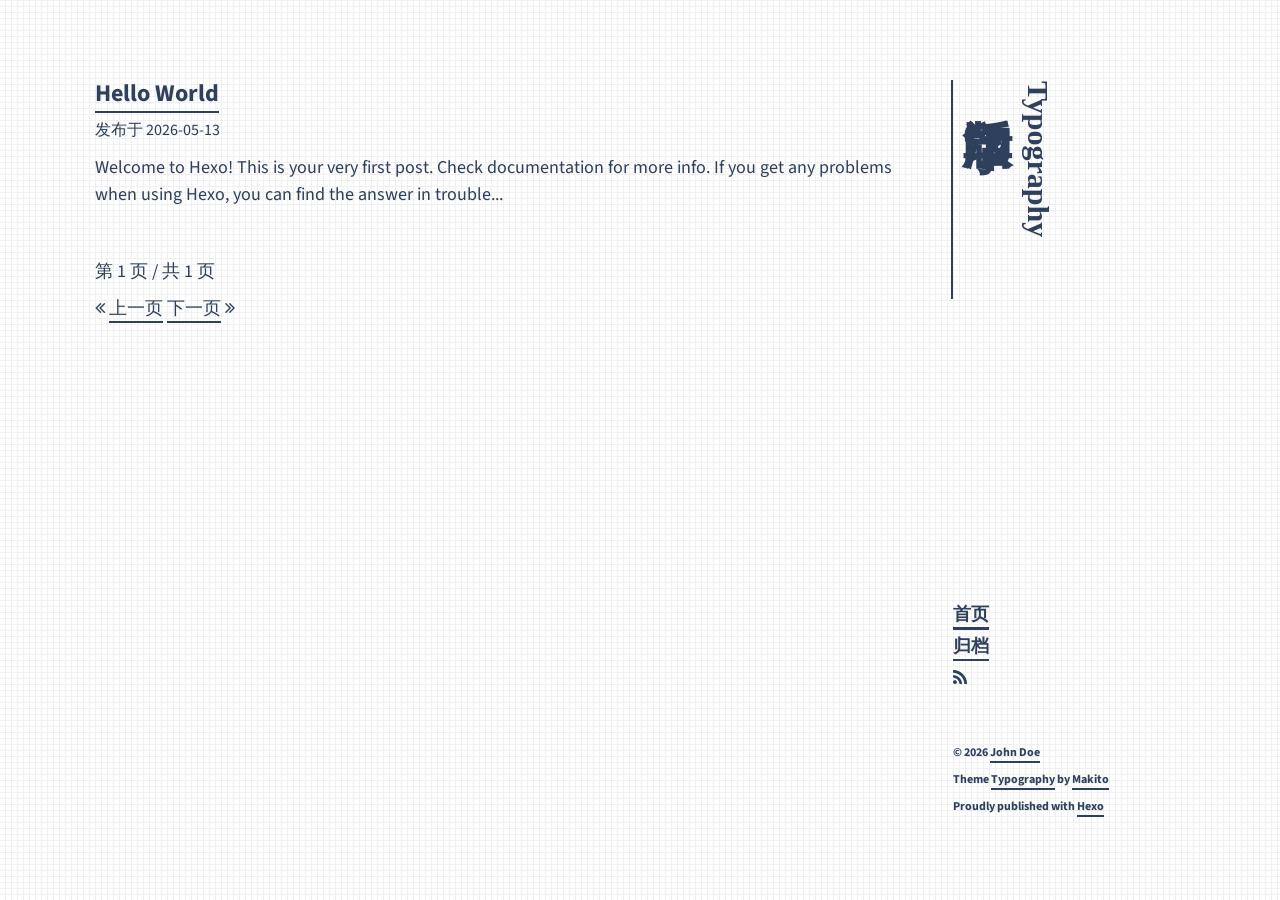
==== index.html @ 268769b4 "Site updated: 2026-05-13 20:29:33" ====
<!DOCTYPE html><html lang="zh-CN"><head><meta charset="utf-8"><meta name="X-UA-Compatible" content="IE=edge"><meta name="author"><title>Hexo</title><meta name="description" content="A Blog Powered By Hexo"><meta name="keywords" content=""><meta content="width=device-width, initial-scale=1.0, maximum-scale=1.0, user-scalable=0" name="viewport"><meta content="yes" name="apple-mobile-web-app-capable"><meta content="black" name="apple-mobile-web-app-status-bar-style"><meta content="telephone=no" name="format-detection"><meta name="renderer" content="webkit"><link rel="short icon" href="images/favicon.png" type="image/x-icon"><link rel="stylesheet" href="/css/bootstrap.min.css"><link rel="stylesheet" href="/css/font-awesome.min.css"><link rel="stylesheet" href="/css/style.css"><link rel="alternate" type="application/atom+xml" title="ATOM 1.0" href="/atom.xml"><meta name="generator" content="Hexo 8.1.2"></head><body><div class="container" id="stage"><div class="row"><div class="col-sm-3 col-xs-12 side-container invisible" id="side-bar"><div class="vertical-text site-title"><h3 class="site-title-small" tabindex="-1"><a class="a-title" href="/">Typography</a></h3><h1 class="site-title-large" tabindex="-1"><a class="a-title" href="/">活版印字</a></h1><!--h6(onclick="triggerSiteNav()") Trigger--></div><br class="visible-lg visible-md visible-sm"><div class="site-title-links" id="site-nav"><ul><li><a class="current" href="/">首页</a></li><li><a href="/archives">归档</a></li><li class="soc"><a href="https://FKZn10.github.io/atom.xml" target="_blank" rel="noopener noreferrer" aria-label="RSS"><i class="fa fa-rss">&nbsp;</i></a></li></ul><div class="visible-lg visible-md visible-sm site-nav-footer"><br class="site-nav-footer-br"><footer><p>&copy;&nbsp;2026&nbsp;<a target="_blank" href="https://FKZn10.github.io" rel="noopener noreferrer">John Doe</a></p><p>Theme&nbsp;<a target="_blank" href="https://github.com/SumiMakito/hexo-theme-typography" rel="noopener noreferrer">Typography</a>&nbsp;by&nbsp;<a target="_blank" href="https://www.keep.moe" rel="noopener noreferrer">Makito</a></p><p>Proudly published with&nbsp;<a target="_blank" href="https://hexo.io" rel="noopener noreferrer">Hexo</a></p></footer></div></div></div><div class="col-sm-9 col-xs-12 main-container invisible" id="main-container"><div class="autopagerize_page_element"><div class="content"><div class="post-container"><p class="post-title"><a href="/2026/05/13/hello-world/">Hello World</a></p><p class="post-meta"><span class="date meta-item">发布于&nbsp;2026-05-13</span></p><p class="post-abstract">Welcome to Hexo! This is your very first post. Check documentation for more info. If you get any problems when using Hexo, you can find the answer in trouble...</p></div><div class="pagination no-margin-bottom"><p class="clearfix"><p> 第 1 页 / 共 1 页 &nbsp;</p><p><span class="pre pagbuttons"><i class="fa fa-angle-double-left"></i>&nbsp;<a role="navigation" href="/" aria-label="上一页">上一页</a></span><span>&nbsp;</span><span class="next pagbuttons"><a role="navigation" href="/" aria-label="下一页">下一页</a>&nbsp;<i class="fa fa-angle-double-right"></i></span></p></p></div></div></div><div class="visible-xs site-bottom-footer"><footer><p>&copy;&nbsp;2026&nbsp;<a target="_blank" href="https://FKZn10.github.io" rel="noopener noreferrer">John Doe</a></p><p>Theme&nbsp;<a target="_blank" href="https://github.com/SumiMakito/hexo-theme-typography" rel="noopener noreferrer">Typography</a>&nbsp;by&nbsp;<a target="_blank" href="https://www.keep.moe" rel="noopener noreferrer">Makito</a></p><p>Proudly published with&nbsp;<a target="_blank" href="https://hexo.io" rel="noopener noreferrer">Hexo</a></p></footer></div></div></div></div><script src="/js/jquery-3.1.0.min.js"></script><script src="/js/bootstrap.min.js"></script><script src="/js/jquery-migrate-1.2.1.min.js"></script><script src="/js/jquery.appear.js"></script><script src="/js/google-analytics.js"></script><script src="/js/typography.js"></script></body></html>
---- css/style.css ----
@import url("https://fonts.googleapis.com/css?family=Source+Sans+Pro:100,300,400,600");@keyframes fadein{from{opacity:0}to{opacity:1}}@-webkit-keyframes fadein{from{opacity:0}to{opacity:1}}@keyframes fadein-right{from{opacity:0;transform:translateX(20px)}to{opacity:1;transform:translateX(0px)}}@-webkit-keyframes fadein-right{from{opacity:0;transform:translateX(20px)}to{opacity:1;transform:translateX(0px)}}@keyframes fadein-top{from{opacity:0;transform:translateY(-20px)}to{opacity:1;transform:translateY(0px)}}@-webkit-keyframes fadein-top{from{opacity:0;transform:translateY(-20px)}to{opacity:1;transform:translateY(0px)}}@keyframes swift-down{from{transform:translateY(0%)}to{transform:translateY(20%)}}@-webkit-keyframes swift-down{from{transform:translateY(0%)}to{transform:translateY(20%)}}.invisible{opacity:0}.fadeIn{-webkit-animation:fadein 1s ease-out;animation:fadein 1s ease-out}.fadeInRight{-webkit-animation:fadein-right 1s ease-out;animation:fadein-right 1s ease-out}.fadeInTop{-webkit-animation:fadein-top 1s ease-out;animation:fadein-top 1s ease-out}.swiftDown{-webkit-animation:swift-down 1s ease-out;animation:swift-down 1s ease-out}.swiftDownReversed{-webkit-animation:swift-down 1s reverse ease-out;animation:swift-down 1s reverse ease-out}html,body,span,p,h1,h2,h3,h4,h5,h6{font-family:"Source Sans Pro","Roboto","Helvetica","Helvetica Neue","Source Han Sans SC","Source Han Sans TC","PingFang SC","PingFang HK","PingFang TC",sans-serif;color:#2e405b}html{background:#fff}.foreground{background:#2e405b !important}.background{background:#fff !important}.foreground-text *{color:#2e405b !important}.background-text *{color:#fff !important}h1{font-size:42px}h2{font-size:36px}h3{font-size:30px}h4{font-size:24px}h5{font-size:18px}h6{font-size:14px}body{font-size:18px;line-height:1.5em;background:url("[data-uri]");background-repeat:repeat;background-attachment:fixed;-webkit-font-smoothing:antialiased;-moz-osx-font-smoothing:grayscale;text-shadow:1px 1px 1px rgba(0,0,0,0.04);min-height:100vh}.container{background-color:transparent;padding:0;position:relative}.full-width-container{width:100vw}.main-container{text-align:left;margin:0;padding:80px 40px;overflow:hidden;float:left}.main-container :nth-child(1){margin-top:0}.row{margin:0}.vertical-text{-ms-writing-mode:tb-rl;writing-mode:vertical-rl}.vertical-text *{line-height:1;text-align:left}.side-container{height:100vh;position:fixed;right:0;font-style:normal;font-size:1em;margin:0;transform:rotate(0deg);text-align:left;float:right;padding:80px 20px}.ar-year{margin-top:5px;margin-bottom:5px}.date{margin-bottom:0px}.ar-date{font-size:16px;margin-bottom:5px}.archive :first-child{padding-left:0}.archive ul{list-style-type:none}.site-title{font-weight:bolder;font-style:normal;width:auto;height:auto;margin:0 0 0 -2px;text-align:left;font-size:0.5em;padding:0 0 50px 0;border-left:solid #2e405b 2px;transition:padding 0.8s ease 0s, background 0.8s ease 0s}.site-title:hover{padding:15px 0 35px 0;color:#fff !important;background:#2e405b !important;border-left:solid #2e405b 2px}.site-title:hover *{color:#fff !important}.site-title :first-child{margin-right:10px}.site-title *{text-align:left;font-weight:bolder;margin-top:0;margin-left:10px;margin-right:0;font-family:"HiraMinProN-W6","Source Han Serif CN","Source Han Serif SC","Source Han Serif TC",serif}.site-title-large{font-size:50px;padding-top:0}.site-title-small{font-size:30px;padding-top:1px}.site-title-links{font-weight:bold;font-style:normal;margin:0;padding:60px 0;text-align:left;position:fixed;bottom:20px}.site-title-links ul{list-style:none;padding:0}.site-title-links ul li{display:block;margin:5px 0;font-size:18px}.site-title-links a{border-bottom:solid #2e405b 2px}.no-margin-left{margin-left:0}.no-margin-right{margin-right:0}.no-margin-top{margin-top:0}.no-margin-bottom{margin-bottom:0}a{color:#2e405b;transition:color 0.3s ease 0s, background-color 0.3s ease 0s;-moz-transition:color 0.3s ease 0s, background-color 0.3s ease 0s;-o-transition:color 0.3s ease 0s, background-color 0.3s ease 0s;-webkit-transition:color 0.3s ease 0s, background-color 0.3s ease 0s;border-bottom:solid #2e405b 2px;padding:0;cursor:pointer;cursor:hand}a:hover,a:focus{text-decoration:none}a:hover{color:#fff !important;background-color:#2e405b;border-bottom:solid transparent 2px}a:focus{color:#000}.a-title{text-decoration:none;background-color:transparent;border-bottom:solid transparent 2px}.a-title:hover,.a-title:focus{background-color:transparent}.current{border-bottom:solid #2e405b 3px !important}.a-mute{background-color:transparent;color:#2e405b !important;text-decoration:none;border-bottom:none}.a-mute:hover,.a-mute:focus{background-color:transparent;color:#2e405b !important;text-decoration:none;border-bottom:none}.soc{margin:0 5px 0 0;font-size:18px !important}.soc a{border-bottom:solid transparent 2px}.soc a:hover{color:#3f587d !important;background-color:transparent !important;text-decoration:none;border-bottom:solid rgba(0,0,0,0) 2px}.soc a:focus{color:#3f587d !important}.meta-item{margin:0 10px 0 0}img{display:block;max-width:100%;height:auto}footer{margin-top:10px;padding-top:0;font-size:12px;font-weight:bold}footer *{margin:0}.post-container{margin:0 0 20px 0;font-weight:normal}.post-title{font-size:24px;font-weight:bold;margin:3px 0}.post-meta{font-size:16px;margin:10px 0}.post-abstract{font-size:18px}li{margin:5px 0}figure{overflow:scroll}figure>table{width:100%}pre *{font-family:Monaco, Menlo, "Source Code Pro", "Cascadia Code", Consolas, monospace;background:transparent !important}figure .gutter pre{border-bottom-right-radius:0;border-top-right-radius:0;border-right:none;text-align:right;min-width:3em}figure .code{width:99%}figure .code pre{border-bottom-left-radius:0;border-top-left-radius:0;border-left:solid rgba(0,0,0,0.05) 1px;margin-right:1px}@media (max-width: 768px){body{line-height:normal}h1{font-size:40px}h2{font-size:34px}h3{font-size:28px}h4{font-size:22px}h5{font-size:16px}h6{font-size:14px}.site-title-large{font-size:38px}.site-title-small{font-size:22px}.vertical-text{-ms-writing-mode:lr-tb;writing-mode:horizontal-tb}.site-title{margin:0;font-weight:bolder;font-style:normal;width:auto;height:auto;font-size:0.5em;padding:0;border-left:none;text-align:center;transition:none}.site-title *{text-align:center;margin-left:0 !important;margin-right:0 !important}.site-title:hover{color:#2e405b !important;background:transparent !important;padding:0;border:none}.site-title:hover *{color:#2e405b !important;background:transparent !important}.main-container{text-align:left;height:auto;margin:0;padding:20px 30px;overflow:auto}.side-container{padding:40px 30px 0 30px;height:auto;position:relative;left:0}.site-title-links{position:unset;padding:10px 0;margin:10px 0;text-align:center}.site-title-links ul li{display:inline;margin:0 3px;font-size:16px}footer{padding-top:30px;padding-bottom:35px}a{padding:0}.post-title{font-size:20px;font-weight:bold;margin:3px 0}.post-meta{font-size:14px;margin:10px 0}.post-abstract{font-size:16px}.soc{display:block !important}.site-nav-footer{display:none !important}.site-bottom-footer{display:block !important}li.soc{margin-top:5px !important}}@media only screen and (max-height: 860px){.site-title-large{font-size:32px}.site-title-small{font-size:20px}.site-title-links ul li{font-size:14px;line-height:1.3}.site-nav-footer-br{display:none}.side-container{padding-top:40px;padding-bottom:20px}.main-container{padding-top:40px;padding-bottom:60px}}@media only screen and (max-height: 600px){body{line-height:normal}h1{font-size:40px}h2{font-size:34px}h3{font-size:28px}h4{font-size:22px}h5{font-size:16px}h6{font-size:14px}.site-title-large{font-size:38px}.site-title-small{font-size:22px}.vertical-text{-ms-writing-mode:lr-tb;writing-mode:horizontal-tb}.site-title{margin:0;font-weight:bolder;font-style:normal;width:auto;height:auto;font-size:0.5em;padding:0;border-left:none;text-align:center;transition:none}.site-title *{text-align:center;margin-left:0 !important;margin-right:0 !important}.site-title:hover{color:#2e405b !important;background:transparent !important;padding:0;border:none}.site-title:hover *{color:#2e405b !important;background:transparent !important}.main-container{text-align:left;height:auto;margin:0;padding:20px 30px;overflow:auto}.side-container{padding:40px 30px 0 30px;height:auto;position:relative;left:0}.site-title-links{position:unset;padding:10px 0;margin:10px 0;text-align:center}.site-title-links ul li{display:inline;margin:0 3px;font-size:16px}footer{padding-top:30px;padding-bottom:35px}a{padding:0}.post-title{font-size:20px;font-weight:bold;margin:3px 0}.post-meta{font-size:14px;margin:10px 0}.post-abstract{font-size:16px}.soc{display:block !important}.site-nav-footer{display:none !important}.site-bottom-footer{display:block !important}}

/*# sourceMappingURL=[data-uri] */
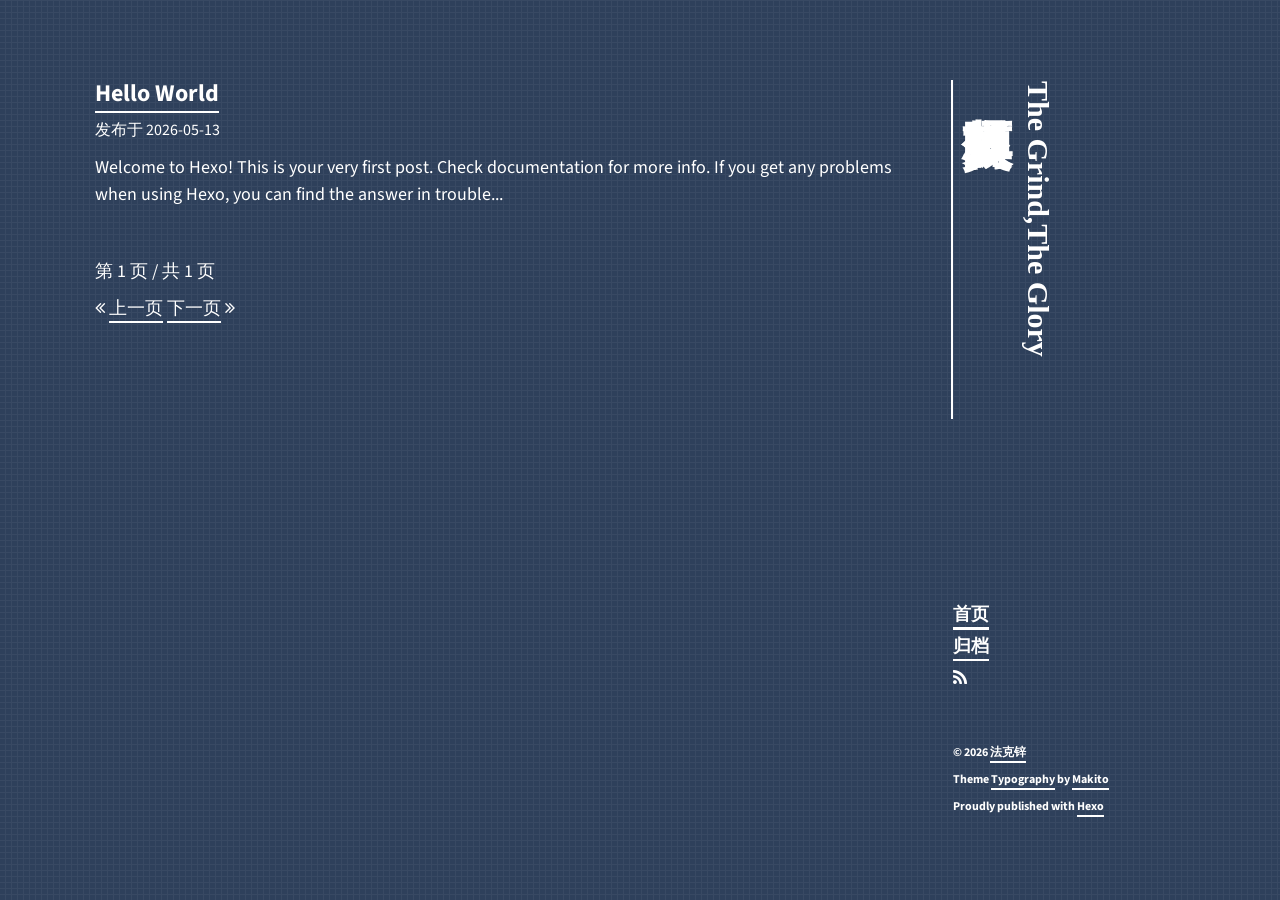
==== commit 0704167c: "Site updated: 2026-05-13 21:16:23" ====
--- a/index.html
+++ b/index.html
@@ -1 +1 @@
-<!DOCTYPE html><html lang="zh-CN"><head><meta charset="utf-8"><meta name="X-UA-Compatible" content="IE=edge"><meta name="author"><title>Hexo</title><meta name="description" content="A Blog Powered By Hexo"><meta name="keywords" content=""><meta content="width=device-width, initial-scale=1.0, maximum-scale=1.0, user-scalable=0" name="viewport"><meta content="yes" name="apple-mobile-web-app-capable"><meta content="black" name="apple-mobile-web-app-status-bar-style"><meta content="telephone=no" name="format-detection"><meta name="renderer" content="webkit"><link rel="short icon" href="images/favicon.png" type="image/x-icon"><link rel="stylesheet" href="/css/bootstrap.min.css"><link rel="stylesheet" href="/css/font-awesome.min.css"><link rel="stylesheet" href="/css/style.css"><link rel="alternate" type="application/atom+xml" title="ATOM 1.0" href="/atom.xml"><meta name="generator" content="Hexo 8.1.2"></head><body><div class="container" id="stage"><div class="row"><div class="col-sm-3 col-xs-12 side-container invisible" id="side-bar"><div class="vertical-text site-title"><h3 class="site-title-small" tabindex="-1"><a class="a-title" href="/">Typography</a></h3><h1 class="site-title-large" tabindex="-1"><a class="a-title" href="/">活版印字</a></h1><!--h6(onclick="triggerSiteNav()") Trigger--></div><br class="visible-lg visible-md visible-sm"><div class="site-title-links" id="site-nav"><ul><li><a class="current" href="/">首页</a></li><li><a href="/archives">归档</a></li><li class="soc"><a href="https://FKZn10.github.io/atom.xml" target="_blank" rel="noopener noreferrer" aria-label="RSS"><i class="fa fa-rss">&nbsp;</i></a></li></ul><div class="visible-lg visible-md visible-sm site-nav-footer"><br class="site-nav-footer-br"><footer><p>&copy;&nbsp;2026&nbsp;<a target="_blank" href="https://FKZn10.github.io" rel="noopener noreferrer">John Doe</a></p><p>Theme&nbsp;<a target="_blank" href="https://github.com/SumiMakito/hexo-theme-typography" rel="noopener noreferrer">Typography</a>&nbsp;by&nbsp;<a target="_blank" href="https://www.keep.moe" rel="noopener noreferrer">Makito</a></p><p>Proudly published with&nbsp;<a target="_blank" href="https://hexo.io" rel="noopener noreferrer">Hexo</a></p></footer></div></div></div><div class="col-sm-9 col-xs-12 main-container invisible" id="main-container"><div class="autopagerize_page_element"><div class="content"><div class="post-container"><p class="post-title"><a href="/2026/05/13/hello-world/">Hello World</a></p><p class="post-meta"><span class="date meta-item">发布于&nbsp;2026-05-13</span></p><p class="post-abstract">Welcome to Hexo! This is your very first post. Check documentation for more info. If you get any problems when using Hexo, you can find the answer in trouble...</p></div><div class="pagination no-margin-bottom"><p class="clearfix"><p> 第 1 页 / 共 1 页 &nbsp;</p><p><span class="pre pagbuttons"><i class="fa fa-angle-double-left"></i>&nbsp;<a role="navigation" href="/" aria-label="上一页">上一页</a></span><span>&nbsp;</span><span class="next pagbuttons"><a role="navigation" href="/" aria-label="下一页">下一页</a>&nbsp;<i class="fa fa-angle-double-right"></i></span></p></p></div></div></div><div class="visible-xs site-bottom-footer"><footer><p>&copy;&nbsp;2026&nbsp;<a target="_blank" href="https://FKZn10.github.io" rel="noopener noreferrer">John Doe</a></p><p>Theme&nbsp;<a target="_blank" href="https://github.com/SumiMakito/hexo-theme-typography" rel="noopener noreferrer">Typography</a>&nbsp;by&nbsp;<a target="_blank" href="https://www.keep.moe" rel="noopener noreferrer">Makito</a></p><p>Proudly published with&nbsp;<a target="_blank" href="https://hexo.io" rel="noopener noreferrer">Hexo</a></p></footer></div></div></div></div><script src="/js/jquery-3.1.0.min.js"></script><script src="/js/bootstrap.min.js"></script><script src="/js/jquery-migrate-1.2.1.min.js"></script><script src="/js/jquery.appear.js"></script><script src="/js/google-analytics.js"></script><script src="/js/typography.js"></script></body></html>+<!DOCTYPE html><html lang="zh-CN"><head><meta charset="utf-8"><meta name="X-UA-Compatible" content="IE=edge"><meta name="author"><title>伢伢，在世界高头留点莫事吧</title><meta name="description" content="A Blog Powered By Hexo"><meta name="keywords" content=""><meta content="width=device-width, initial-scale=1.0, maximum-scale=1.0, user-scalable=0" name="viewport"><meta content="yes" name="apple-mobile-web-app-capable"><meta content="black" name="apple-mobile-web-app-status-bar-style"><meta content="telephone=no" name="format-detection"><meta name="renderer" content="webkit"><link rel="short icon" href="images/favicon.png" type="image/x-icon"><link rel="stylesheet" href="/css/bootstrap.min.css"><link rel="stylesheet" href="/css/font-awesome.min.css"><link rel="stylesheet" href="/css/style-dark.css"><link rel="alternate" type="application/atom+xml" title="ATOM 1.0" href="/atom.xml"><meta name="generator" content="Hexo 8.1.2"></head><body><div class="container" id="stage"><div class="row"><div class="col-sm-3 col-xs-12 side-container invisible" id="side-bar"><div class="vertical-text site-title"><h3 class="site-title-small" tabindex="-1"><a class="a-title" href="/">The Grind,The Glory</a></h3><h1 class="site-title-large" tabindex="-1"><a class="a-title" href="/">傅师傅莫板眼</a></h1><!--h6(onclick="triggerSiteNav()") Trigger--></div><br class="visible-lg visible-md visible-sm"><div class="site-title-links" id="site-nav"><ul><li><a class="current" href="/">首页</a></li><li><a href="/archives">归档</a></li><li class="soc"><a href="https://FKZn10.github.io/atom.xml" target="_blank" rel="noopener noreferrer" aria-label="RSS"><i class="fa fa-rss">&nbsp;</i></a></li></ul><div class="visible-lg visible-md visible-sm site-nav-footer"><br class="site-nav-footer-br"><footer><p>&copy;&nbsp;2026&nbsp;<a target="_blank" href="https://FKZn10.github.io" rel="noopener noreferrer">法克锌</a></p><p>Theme&nbsp;<a target="_blank" href="https://github.com/SumiMakito/hexo-theme-typography" rel="noopener noreferrer">Typography</a>&nbsp;by&nbsp;<a target="_blank" href="https://www.keep.moe" rel="noopener noreferrer">Makito</a></p><p>Proudly published with&nbsp;<a target="_blank" href="https://hexo.io" rel="noopener noreferrer">Hexo</a></p></footer></div></div></div><div class="col-sm-9 col-xs-12 main-container invisible" id="main-container"><div class="autopagerize_page_element"><div class="content"><div class="post-container"><p class="post-title"><a href="/2026/05/13/hello-world/">Hello World</a></p><p class="post-meta"><span class="date meta-item">发布于&nbsp;2026-05-13</span></p><p class="post-abstract">Welcome to Hexo! This is your very first post. Check documentation for more info. If you get any problems when using Hexo, you can find the answer in trouble...</p></div><div class="pagination no-margin-bottom"><p class="clearfix"><p> 第 1 页 / 共 1 页 &nbsp;</p><p><span class="pre pagbuttons"><i class="fa fa-angle-double-left"></i>&nbsp;<a role="navigation" href="/" aria-label="上一页">上一页</a></span><span>&nbsp;</span><span class="next pagbuttons"><a role="navigation" href="/" aria-label="下一页">下一页</a>&nbsp;<i class="fa fa-angle-double-right"></i></span></p></p></div></div></div><div class="visible-xs site-bottom-footer"><footer><p>&copy;&nbsp;2026&nbsp;<a target="_blank" href="https://FKZn10.github.io" rel="noopener noreferrer">法克锌</a></p><p>Theme&nbsp;<a target="_blank" href="https://github.com/SumiMakito/hexo-theme-typography" rel="noopener noreferrer">Typography</a>&nbsp;by&nbsp;<a target="_blank" href="https://www.keep.moe" rel="noopener noreferrer">Makito</a></p><p>Proudly published with&nbsp;<a target="_blank" href="https://hexo.io" rel="noopener noreferrer">Hexo</a></p></footer></div></div></div></div><script src="/js/jquery-3.1.0.min.js"></script><script src="/js/bootstrap.min.js"></script><script src="/js/jquery-migrate-1.2.1.min.js"></script><script src="/js/jquery.appear.js"></script><script src="/js/google-analytics.js"></script><script src="/js/typography.js"></script></body></html>
--- a/css/style-dark.css
+++ b/css/style-dark.css
@@ -0,0 +1,3 @@
+@import url("https://fonts.googleapis.com/css?family=Source+Sans+Pro:100,300,400,600");@keyframes fadein{from{opacity:0}to{opacity:1}}@-webkit-keyframes fadein{from{opacity:0}to{opacity:1}}@keyframes fadein-right{from{opacity:0;transform:translateX(20px)}to{opacity:1;transform:translateX(0px)}}@-webkit-keyframes fadein-right{from{opacity:0;transform:translateX(20px)}to{opacity:1;transform:translateX(0px)}}@keyframes fadein-top{from{opacity:0;transform:translateY(-20px)}to{opacity:1;transform:translateY(0px)}}@-webkit-keyframes fadein-top{from{opacity:0;transform:translateY(-20px)}to{opacity:1;transform:translateY(0px)}}@keyframes swift-down{from{transform:translateY(0%)}to{transform:translateY(20%)}}@-webkit-keyframes swift-down{from{transform:translateY(0%)}to{transform:translateY(20%)}}.invisible{opacity:0}.fadeIn{-webkit-animation:fadein 1s ease-out;animation:fadein 1s ease-out}.fadeInRight{-webkit-animation:fadein-right 1s ease-out;animation:fadein-right 1s ease-out}.fadeInTop{-webkit-animation:fadein-top 1s ease-out;animation:fadein-top 1s ease-out}.swiftDown{-webkit-animation:swift-down 1s ease-out;animation:swift-down 1s ease-out}.swiftDownReversed{-webkit-animation:swift-down 1s reverse ease-out;animation:swift-down 1s reverse ease-out}html,body,span,p,h1,h2,h3,h4,h5,h6{font-family:"Source Sans Pro","Roboto","Helvetica","Helvetica Neue","Source Han Sans SC","Source Han Sans TC","PingFang SC","PingFang HK","PingFang TC",sans-serif;color:#fff}html{background:#2e405b}.foreground{background:#fff !important}.background{background:#2e405b !important}.foreground-text *{color:#fff !important}.background-text *{color:#2e405b !important}h1{font-size:42px}h2{font-size:36px}h3{font-size:30px}h4{font-size:24px}h5{font-size:18px}h6{font-size:14px}body{font-size:18px;line-height:1.5em;background:url("[data-uri]");background-repeat:repeat;background-attachment:fixed;-webkit-font-smoothing:antialiased;-moz-osx-font-smoothing:grayscale;text-shadow:1px 1px 1px rgba(0,0,0,0.04);min-height:100vh}.container{background-color:transparent;padding:0;position:relative}.full-width-container{width:100vw}.main-container{text-align:left;margin:0;padding:80px 40px;overflow:hidden;float:left}.main-container :nth-child(1){margin-top:0}.row{margin:0}.vertical-text{-ms-writing-mode:tb-rl;writing-mode:vertical-rl}.vertical-text *{line-height:1;text-align:left}.side-container{height:100vh;position:fixed;right:0;font-style:normal;font-size:1em;margin:0;transform:rotate(0deg);text-align:left;float:right;padding:80px 20px}.ar-year{margin-top:5px;margin-bottom:5px}.date{margin-bottom:0px}.ar-date{font-size:16px;margin-bottom:5px}.archive :first-child{padding-left:0}.archive ul{list-style-type:none}.site-title{font-weight:bolder;font-style:normal;width:auto;height:auto;margin:0 0 0 -2px;text-align:left;font-size:0.5em;padding:0 0 50px 0;border-left:solid #fff 2px;transition:padding 0.8s ease 0s, background 0.8s ease 0s}.site-title:hover{padding:15px 0 35px 0;color:#2e405b !important;background:#fff !important;border-left:solid #fff 2px}.site-title:hover *{color:#2e405b !important}.site-title :first-child{margin-right:10px}.site-title *{text-align:left;font-weight:bolder;margin-top:0;margin-left:10px;margin-right:0;font-family:"HiraMinProN-W6","Source Han Serif CN","Source Han Serif SC","Source Han Serif TC",serif}.site-title-large{font-size:50px;padding-top:0}.site-title-small{font-size:30px;padding-top:1px}.site-title-links{font-weight:bold;font-style:normal;margin:0;padding:60px 0;text-align:left;position:fixed;bottom:20px}.site-title-links ul{list-style:none;padding:0}.site-title-links ul li{display:block;margin:5px 0;font-size:18px}.site-title-links a{border-bottom:solid #fff 2px}.no-margin-left{margin-left:0}.no-margin-right{margin-right:0}.no-margin-top{margin-top:0}.no-margin-bottom{margin-bottom:0}a{color:#fff;transition:color 0.3s ease 0s, background-color 0.3s ease 0s;-moz-transition:color 0.3s ease 0s, background-color 0.3s ease 0s;-o-transition:color 0.3s ease 0s, background-color 0.3s ease 0s;-webkit-transition:color 0.3s ease 0s, background-color 0.3s ease 0s;border-bottom:solid #fff 2px;padding:0;cursor:pointer;cursor:hand}a:hover,a:focus{text-decoration:none}a:hover{color:#2e405b !important;background-color:#fff;border-bottom:solid transparent 2px}a:focus{color:#b3b3b3}.a-title{text-decoration:none;background-color:transparent;border-bottom:solid transparent 2px}.a-title:hover,.a-title:focus{background-color:transparent}.current{border-bottom:solid #fff 3px !important}.a-mute{background-color:transparent;color:#fff !important;text-decoration:none;border-bottom:none}.a-mute:hover,.a-mute:focus{background-color:transparent;color:#fff !important;text-decoration:none;border-bottom:none}.soc{margin:0 5px 0 0;font-size:18px !important}.soc a{border-bottom:solid transparent 2px}.soc a:hover{color:#e6e6e6 !important;background-color:transparent !important;text-decoration:none;border-bottom:solid rgba(0,0,0,0) 2px}.soc a:focus{color:#e6e6e6 !important}.meta-item{margin:0 10px 0 0}img{display:block;max-width:100%;height:auto}footer{margin-top:10px;padding-top:0;font-size:12px;font-weight:bold}footer *{margin:0}.post-container{margin:0 0 20px 0;font-weight:normal}.post-title{font-size:24px;font-weight:bold;margin:3px 0}.post-meta{font-size:16px;margin:10px 0}.post-abstract{font-size:18px}li{margin:5px 0}figure{overflow:scroll}figure>table{width:100%}pre *{font-family:Monaco, Menlo, "Source Code Pro", "Cascadia Code", Consolas, monospace;background:transparent !important}figure .gutter pre{border-bottom-right-radius:0;border-top-right-radius:0;border-right:none;text-align:right;min-width:3em}figure .code{width:99%}figure .code pre{border-bottom-left-radius:0;border-top-left-radius:0;border-left:solid rgba(0,0,0,0.05) 1px;margin-right:1px}@media (max-width: 768px){body{line-height:normal}h1{font-size:40px}h2{font-size:34px}h3{font-size:28px}h4{font-size:22px}h5{font-size:16px}h6{font-size:14px}.site-title-large{font-size:38px}.site-title-small{font-size:22px}.vertical-text{-ms-writing-mode:lr-tb;writing-mode:horizontal-tb}.site-title{margin:0;font-weight:bolder;font-style:normal;width:auto;height:auto;font-size:0.5em;padding:0;border-left:none;text-align:center;transition:none}.site-title *{text-align:center;margin-left:0 !important;margin-right:0 !important}.site-title:hover{color:#fff !important;background:transparent !important;padding:0;border:none}.site-title:hover *{color:#fff !important;background:transparent !important}.main-container{text-align:left;height:auto;margin:0;padding:20px 30px;overflow:auto}.side-container{padding:40px 30px 0 30px;height:auto;position:relative;left:0}.site-title-links{position:unset;padding:10px 0;margin:10px 0;text-align:center}.site-title-links ul li{display:inline;margin:0 3px;font-size:16px}footer{padding-top:30px;padding-bottom:35px}a{padding:0}.post-title{font-size:20px;font-weight:bold;margin:3px 0}.post-meta{font-size:14px;margin:10px 0}.post-abstract{font-size:16px}.soc{display:block !important}.site-nav-footer{display:none !important}.site-bottom-footer{display:block !important}li.soc{margin-top:5px !important}}@media only screen and (max-height: 860px){.site-title-large{font-size:32px}.site-title-small{font-size:20px}.site-title-links ul li{font-size:14px;line-height:1.3}.site-nav-footer-br{display:none}.side-container{padding-top:40px;padding-bottom:20px}.main-container{padding-top:40px;padding-bottom:60px}}@media only screen and (max-height: 600px){body{line-height:normal}h1{font-size:40px}h2{font-size:34px}h3{font-size:28px}h4{font-size:22px}h5{font-size:16px}h6{font-size:14px}.site-title-large{font-size:38px}.site-title-small{font-size:22px}.vertical-text{-ms-writing-mode:lr-tb;writing-mode:horizontal-tb}.site-title{margin:0;font-weight:bolder;font-style:normal;width:auto;height:auto;font-size:0.5em;padding:0;border-left:none;text-align:center;transition:none}.site-title *{text-align:center;margin-left:0 !important;margin-right:0 !important}.site-title:hover{color:#fff !important;background:transparent !important;padding:0;border:none}.site-title:hover *{color:#fff !important;background:transparent !important}.main-container{text-align:left;height:auto;margin:0;padding:20px 30px;overflow:auto}.side-container{padding:40px 30px 0 30px;height:auto;position:relative;left:0}.site-title-links{position:unset;padding:10px 0;margin:10px 0;text-align:center}.site-title-links ul li{display:inline;margin:0 3px;font-size:16px}footer{padding-top:30px;padding-bottom:35px}a{padding:0}.post-title{font-size:20px;font-weight:bold;margin:3px 0}.post-meta{font-size:14px;margin:10px 0}.post-abstract{font-size:16px}.soc{display:block !important}.site-nav-footer{display:none !important}.site-bottom-footer{display:block !important}}
+
+/*# sourceMappingURL=[data-uri] */
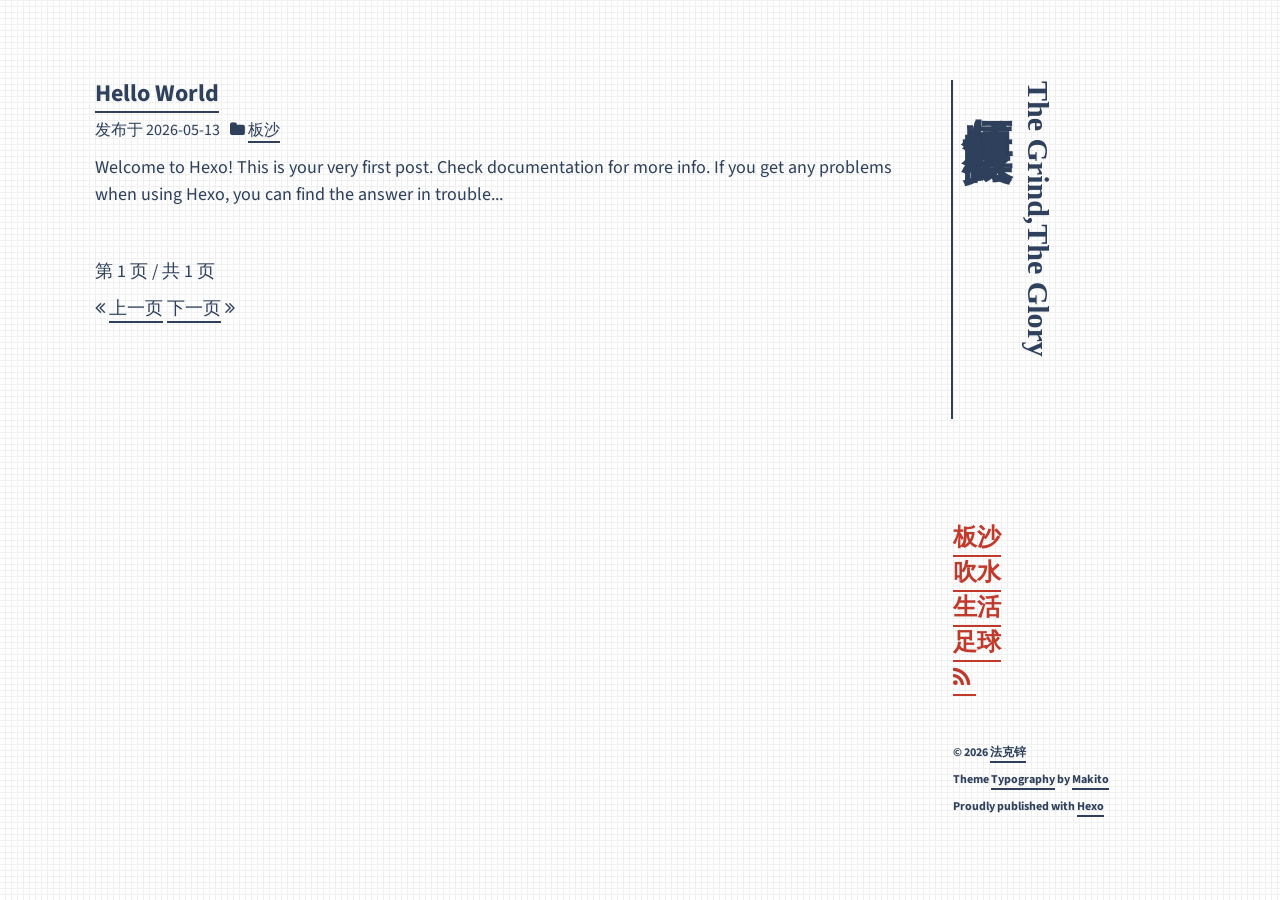
==== commit 848b020b: "Site updated: 2026-05-13 22:31:09" ====
--- a/index.html
+++ b/index.html
@@ -1 +1 @@
-<!DOCTYPE html><html lang="zh-CN"><head><meta charset="utf-8"><meta name="X-UA-Compatible" content="IE=edge"><meta name="author"><title>伢伢，在世界高头留点莫事吧</title><meta name="description" content="A Blog Powered By Hexo"><meta name="keywords" content=""><meta content="width=device-width, initial-scale=1.0, maximum-scale=1.0, user-scalable=0" name="viewport"><meta content="yes" name="apple-mobile-web-app-capable"><meta content="black" name="apple-mobile-web-app-status-bar-style"><meta content="telephone=no" name="format-detection"><meta name="renderer" content="webkit"><link rel="short icon" href="images/favicon.png" type="image/x-icon"><link rel="stylesheet" href="/css/bootstrap.min.css"><link rel="stylesheet" href="/css/font-awesome.min.css"><link rel="stylesheet" href="/css/style-dark.css"><link rel="alternate" type="application/atom+xml" title="ATOM 1.0" href="/atom.xml"><meta name="generator" content="Hexo 8.1.2"></head><body><div class="container" id="stage"><div class="row"><div class="col-sm-3 col-xs-12 side-container invisible" id="side-bar"><div class="vertical-text site-title"><h3 class="site-title-small" tabindex="-1"><a class="a-title" href="/">The Grind,The Glory</a></h3><h1 class="site-title-large" tabindex="-1"><a class="a-title" href="/">傅师傅莫板眼</a></h1><!--h6(onclick="triggerSiteNav()") Trigger--></div><br class="visible-lg visible-md visible-sm"><div class="site-title-links" id="site-nav"><ul><li><a class="current" href="/">首页</a></li><li><a href="/archives">归档</a></li><li class="soc"><a href="https://FKZn10.github.io/atom.xml" target="_blank" rel="noopener noreferrer" aria-label="RSS"><i class="fa fa-rss">&nbsp;</i></a></li></ul><div class="visible-lg visible-md visible-sm site-nav-footer"><br class="site-nav-footer-br"><footer><p>&copy;&nbsp;2026&nbsp;<a target="_blank" href="https://FKZn10.github.io" rel="noopener noreferrer">法克锌</a></p><p>Theme&nbsp;<a target="_blank" href="https://github.com/SumiMakito/hexo-theme-typography" rel="noopener noreferrer">Typography</a>&nbsp;by&nbsp;<a target="_blank" href="https://www.keep.moe" rel="noopener noreferrer">Makito</a></p><p>Proudly published with&nbsp;<a target="_blank" href="https://hexo.io" rel="noopener noreferrer">Hexo</a></p></footer></div></div></div><div class="col-sm-9 col-xs-12 main-container invisible" id="main-container"><div class="autopagerize_page_element"><div class="content"><div class="post-container"><p class="post-title"><a href="/2026/05/13/hello-world/">Hello World</a></p><p class="post-meta"><span class="date meta-item">发布于&nbsp;2026-05-13</span></p><p class="post-abstract">Welcome to Hexo! This is your very first post. Check documentation for more info. If you get any problems when using Hexo, you can find the answer in trouble...</p></div><div class="pagination no-margin-bottom"><p class="clearfix"><p> 第 1 页 / 共 1 页 &nbsp;</p><p><span class="pre pagbuttons"><i class="fa fa-angle-double-left"></i>&nbsp;<a role="navigation" href="/" aria-label="上一页">上一页</a></span><span>&nbsp;</span><span class="next pagbuttons"><a role="navigation" href="/" aria-label="下一页">下一页</a>&nbsp;<i class="fa fa-angle-double-right"></i></span></p></p></div></div></div><div class="visible-xs site-bottom-footer"><footer><p>&copy;&nbsp;2026&nbsp;<a target="_blank" href="https://FKZn10.github.io" rel="noopener noreferrer">法克锌</a></p><p>Theme&nbsp;<a target="_blank" href="https://github.com/SumiMakito/hexo-theme-typography" rel="noopener noreferrer">Typography</a>&nbsp;by&nbsp;<a target="_blank" href="https://www.keep.moe" rel="noopener noreferrer">Makito</a></p><p>Proudly published with&nbsp;<a target="_blank" href="https://hexo.io" rel="noopener noreferrer">Hexo</a></p></footer></div></div></div></div><script src="/js/jquery-3.1.0.min.js"></script><script src="/js/bootstrap.min.js"></script><script src="/js/jquery-migrate-1.2.1.min.js"></script><script src="/js/jquery.appear.js"></script><script src="/js/google-analytics.js"></script><script src="/js/typography.js"></script></body></html>+<!DOCTYPE html><html lang="zh-CN"><head><meta charset="utf-8"><meta name="X-UA-Compatible" content="IE=edge"><meta name="author"><title>伢伢，在世上留下点莫事吧</title><meta name="description" content="A Blog Powered By Hexo"><meta name="keywords" content=""><meta content="width=device-width, initial-scale=1.0, maximum-scale=1.0, user-scalable=0" name="viewport"><meta content="yes" name="apple-mobile-web-app-capable"><meta content="black" name="apple-mobile-web-app-status-bar-style"><meta content="telephone=no" name="format-detection"><meta name="renderer" content="webkit"><link rel="short icon" href="images/favicon.png" type="image/x-icon"><link rel="stylesheet" href="/css/bootstrap.min.css"><link rel="stylesheet" href="/css/font-awesome.min.css"><link rel="stylesheet" href="/css/style.css"><link rel="stylesheet" href="/css/custom.css"><link rel="alternate" type="application/atom+xml" title="ATOM 1.0" href="/atom.xml"><meta name="generator" content="Hexo 8.1.2"></head><body><div class="container" id="stage"><div class="row"><div class="col-sm-3 col-xs-12 side-container invisible" id="side-bar"><div class="vertical-text site-title"><h3 class="site-title-small" tabindex="-1"><a class="a-title" href="/">The Grind,The Glory</a></h3><h1 class="site-title-large" tabindex="-1"><a class="a-title" href="/">傅师傅 莫得板眼</a></h1><!--h6(onclick="triggerSiteNav()") Trigger--></div><br class="visible-lg visible-md visible-sm"><div class="site-title-links" id="site-nav"><ul><li><a href="/categories/板沙/">板沙</a></li><li><a href="/categories/吹水/">吹水</a></li><li><a href="/categories/生活/">生活</a></li><li><a href="/categories/足球/">足球</a></li><li class="soc"><a href="https://FKZn10.github.io/atom.xml" target="_blank" rel="noopener noreferrer" aria-label="RSS"><i class="fa fa-rss">&nbsp;</i></a></li></ul><div class="visible-lg visible-md visible-sm site-nav-footer"><br class="site-nav-footer-br"><footer><p>&copy;&nbsp;2026&nbsp;<a target="_blank" href="https://FKZn10.github.io" rel="noopener noreferrer">法克锌</a></p><p>Theme&nbsp;<a target="_blank" href="https://github.com/SumiMakito/hexo-theme-typography" rel="noopener noreferrer">Typography</a>&nbsp;by&nbsp;<a target="_blank" href="https://www.keep.moe" rel="noopener noreferrer">Makito</a></p><p>Proudly published with&nbsp;<a target="_blank" href="https://hexo.io" rel="noopener noreferrer">Hexo</a></p></footer></div></div></div><div class="col-sm-9 col-xs-12 main-container invisible" id="main-container"><div class="autopagerize_page_element"><div class="content"><div class="post-container"><p class="post-title"><a href="/2026/05/13/hello-world/">Hello World</a></p><p class="post-meta"><span class="date meta-item">发布于&nbsp;2026-05-13</span><span class="meta-item"><i class="fa fa-folder"></i><span>&nbsp;</span><a class="a-tag" href="/categories/板沙/" title="板沙">板沙</a><span>&nbsp;</span></span></p><p class="post-abstract">Welcome to Hexo! This is your very first post. Check documentation for more info. If you get any problems when using Hexo, you can find the answer in trouble...</p></div><div class="pagination no-margin-bottom"><p class="clearfix"><p> 第 1 页 / 共 1 页 &nbsp;</p><p><span class="pre pagbuttons"><i class="fa fa-angle-double-left"></i>&nbsp;<a role="navigation" href="/" aria-label="上一页">上一页</a></span><span>&nbsp;</span><span class="next pagbuttons"><a role="navigation" href="/" aria-label="下一页">下一页</a>&nbsp;<i class="fa fa-angle-double-right"></i></span></p></p></div></div></div><div class="visible-xs site-bottom-footer"><footer><p>&copy;&nbsp;2026&nbsp;<a target="_blank" href="https://FKZn10.github.io" rel="noopener noreferrer">法克锌</a></p><p>Theme&nbsp;<a target="_blank" href="https://github.com/SumiMakito/hexo-theme-typography" rel="noopener noreferrer">Typography</a>&nbsp;by&nbsp;<a target="_blank" href="https://www.keep.moe" rel="noopener noreferrer">Makito</a></p><p>Proudly published with&nbsp;<a target="_blank" href="https://hexo.io" rel="noopener noreferrer">Hexo</a></p></footer></div></div></div></div><script src="/js/jquery-3.1.0.min.js"></script><script src="/js/bootstrap.min.js"></script><script src="/js/jquery-migrate-1.2.1.min.js"></script><script src="/js/jquery.appear.js"></script><script src="/js/google-analytics.js"></script><script src="/js/typography.js"></script></body></html>
--- a/css/style.css
+++ b/css/style.css
@@ -0,0 +1,3 @@
+@import url("https://fonts.googleapis.com/css?family=Source+Sans+Pro:100,300,400,600");@keyframes fadein{from{opacity:0}to{opacity:1}}@-webkit-keyframes fadein{from{opacity:0}to{opacity:1}}@keyframes fadein-right{from{opacity:0;transform:translateX(20px)}to{opacity:1;transform:translateX(0px)}}@-webkit-keyframes fadein-right{from{opacity:0;transform:translateX(20px)}to{opacity:1;transform:translateX(0px)}}@keyframes fadein-top{from{opacity:0;transform:translateY(-20px)}to{opacity:1;transform:translateY(0px)}}@-webkit-keyframes fadein-top{from{opacity:0;transform:translateY(-20px)}to{opacity:1;transform:translateY(0px)}}@keyframes swift-down{from{transform:translateY(0%)}to{transform:translateY(20%)}}@-webkit-keyframes swift-down{from{transform:translateY(0%)}to{transform:translateY(20%)}}.invisible{opacity:0}.fadeIn{-webkit-animation:fadein 1s ease-out;animation:fadein 1s ease-out}.fadeInRight{-webkit-animation:fadein-right 1s ease-out;animation:fadein-right 1s ease-out}.fadeInTop{-webkit-animation:fadein-top 1s ease-out;animation:fadein-top 1s ease-out}.swiftDown{-webkit-animation:swift-down 1s ease-out;animation:swift-down 1s ease-out}.swiftDownReversed{-webkit-animation:swift-down 1s reverse ease-out;animation:swift-down 1s reverse ease-out}html,body,span,p,h1,h2,h3,h4,h5,h6{font-family:"Source Sans Pro","Roboto","Helvetica","Helvetica Neue","Source Han Sans SC","Source Han Sans TC","PingFang SC","PingFang HK","PingFang TC",sans-serif;color:#2e405b}html{background:#fff}.foreground{background:#2e405b !important}.background{background:#fff !important}.foreground-text *{color:#2e405b !important}.background-text *{color:#fff !important}h1{font-size:42px}h2{font-size:36px}h3{font-size:30px}h4{font-size:24px}h5{font-size:18px}h6{font-size:14px}body{font-size:18px;line-height:1.5em;background:url("[data-uri]");background-repeat:repeat;background-attachment:fixed;-webkit-font-smoothing:antialiased;-moz-osx-font-smoothing:grayscale;text-shadow:1px 1px 1px rgba(0,0,0,0.04);min-height:100vh}.container{background-color:transparent;padding:0;position:relative}.full-width-container{width:100vw}.main-container{text-align:left;margin:0;padding:80px 40px;overflow:hidden;float:left}.main-container :nth-child(1){margin-top:0}.row{margin:0}.vertical-text{-ms-writing-mode:tb-rl;writing-mode:vertical-rl}.vertical-text *{line-height:1;text-align:left}.side-container{height:100vh;position:fixed;right:0;font-style:normal;font-size:1em;margin:0;transform:rotate(0deg);text-align:left;float:right;padding:80px 20px}.ar-year{margin-top:5px;margin-bottom:5px}.date{margin-bottom:0px}.ar-date{font-size:16px;margin-bottom:5px}.archive :first-child{padding-left:0}.archive ul{list-style-type:none}.site-title{font-weight:bolder;font-style:normal;width:auto;height:auto;margin:0 0 0 -2px;text-align:left;font-size:0.5em;padding:0 0 50px 0;border-left:solid #2e405b 2px;transition:padding 0.8s ease 0s, background 0.8s ease 0s}.site-title:hover{padding:15px 0 35px 0;color:#fff !important;background:#2e405b !important;border-left:solid #2e405b 2px}.site-title:hover *{color:#fff !important}.site-title :first-child{margin-right:10px}.site-title *{text-align:left;font-weight:bolder;margin-top:0;margin-left:10px;margin-right:0;font-family:"HiraMinProN-W6","Source Han Serif CN","Source Han Serif SC","Source Han Serif TC",serif}.site-title-large{font-size:50px;padding-top:0}.site-title-small{font-size:30px;padding-top:1px}.site-title-links{font-weight:bold;font-style:normal;margin:0;padding:60px 0;text-align:left;position:fixed;bottom:20px}.site-title-links ul{list-style:none;padding:0}.site-title-links ul li{display:block;margin:5px 0;font-size:18px}.site-title-links a{border-bottom:solid #2e405b 2px}.no-margin-left{margin-left:0}.no-margin-right{margin-right:0}.no-margin-top{margin-top:0}.no-margin-bottom{margin-bottom:0}a{color:#2e405b;transition:color 0.3s ease 0s, background-color 0.3s ease 0s;-moz-transition:color 0.3s ease 0s, background-color 0.3s ease 0s;-o-transition:color 0.3s ease 0s, background-color 0.3s ease 0s;-webkit-transition:color 0.3s ease 0s, background-color 0.3s ease 0s;border-bottom:solid #2e405b 2px;padding:0;cursor:pointer;cursor:hand}a:hover,a:focus{text-decoration:none}a:hover{color:#fff !important;background-color:#2e405b;border-bottom:solid transparent 2px}a:focus{color:#000}.a-title{text-decoration:none;background-color:transparent;border-bottom:solid transparent 2px}.a-title:hover,.a-title:focus{background-color:transparent}.current{border-bottom:solid #2e405b 3px !important}.a-mute{background-color:transparent;color:#2e405b !important;text-decoration:none;border-bottom:none}.a-mute:hover,.a-mute:focus{background-color:transparent;color:#2e405b !important;text-decoration:none;border-bottom:none}.soc{margin:0 5px 0 0;font-size:18px !important}.soc a{border-bottom:solid transparent 2px}.soc a:hover{color:#3f587d !important;background-color:transparent !important;text-decoration:none;border-bottom:solid rgba(0,0,0,0) 2px}.soc a:focus{color:#3f587d !important}.meta-item{margin:0 10px 0 0}img{display:block;max-width:100%;height:auto}footer{margin-top:10px;padding-top:0;font-size:12px;font-weight:bold}footer *{margin:0}.post-container{margin:0 0 20px 0;font-weight:normal}.post-title{font-size:24px;font-weight:bold;margin:3px 0}.post-meta{font-size:16px;margin:10px 0}.post-abstract{font-size:18px}li{margin:5px 0}figure{overflow:scroll}figure>table{width:100%}pre *{font-family:Monaco, Menlo, "Source Code Pro", "Cascadia Code", Consolas, monospace;background:transparent !important}figure .gutter pre{border-bottom-right-radius:0;border-top-right-radius:0;border-right:none;text-align:right;min-width:3em}figure .code{width:99%}figure .code pre{border-bottom-left-radius:0;border-top-left-radius:0;border-left:solid rgba(0,0,0,0.05) 1px;margin-right:1px}@media (max-width: 768px){body{line-height:normal}h1{font-size:40px}h2{font-size:34px}h3{font-size:28px}h4{font-size:22px}h5{font-size:16px}h6{font-size:14px}.site-title-large{font-size:38px}.site-title-small{font-size:22px}.vertical-text{-ms-writing-mode:lr-tb;writing-mode:horizontal-tb}.site-title{margin:0;font-weight:bolder;font-style:normal;width:auto;height:auto;font-size:0.5em;padding:0;border-left:none;text-align:center;transition:none}.site-title *{text-align:center;margin-left:0 !important;margin-right:0 !important}.site-title:hover{color:#2e405b !important;background:transparent !important;padding:0;border:none}.site-title:hover *{color:#2e405b !important;background:transparent !important}.main-container{text-align:left;height:auto;margin:0;padding:20px 30px;overflow:auto}.side-container{padding:40px 30px 0 30px;height:auto;position:relative;left:0}.site-title-links{position:unset;padding:10px 0;margin:10px 0;text-align:center}.site-title-links ul li{display:inline;margin:0 3px;font-size:16px}footer{padding-top:30px;padding-bottom:35px}a{padding:0}.post-title{font-size:20px;font-weight:bold;margin:3px 0}.post-meta{font-size:14px;margin:10px 0}.post-abstract{font-size:16px}.soc{display:block !important}.site-nav-footer{display:none !important}.site-bottom-footer{display:block !important}li.soc{margin-top:5px !important}}@media only screen and (max-height: 860px){.site-title-large{font-size:32px}.site-title-small{font-size:20px}.site-title-links ul li{font-size:14px;line-height:1.3}.site-nav-footer-br{display:none}.side-container{padding-top:40px;padding-bottom:20px}.main-container{padding-top:40px;padding-bottom:60px}}@media only screen and (max-height: 600px){body{line-height:normal}h1{font-size:40px}h2{font-size:34px}h3{font-size:28px}h4{font-size:22px}h5{font-size:16px}h6{font-size:14px}.site-title-large{font-size:38px}.site-title-small{font-size:22px}.vertical-text{-ms-writing-mode:lr-tb;writing-mode:horizontal-tb}.site-title{margin:0;font-weight:bolder;font-style:normal;width:auto;height:auto;font-size:0.5em;padding:0;border-left:none;text-align:center;transition:none}.site-title *{text-align:center;margin-left:0 !important;margin-right:0 !important}.site-title:hover{color:#2e405b !important;background:transparent !important;padding:0;border:none}.site-title:hover *{color:#2e405b !important;background:transparent !important}.main-container{text-align:left;height:auto;margin:0;padding:20px 30px;overflow:auto}.side-container{padding:40px 30px 0 30px;height:auto;position:relative;left:0}.site-title-links{position:unset;padding:10px 0;margin:10px 0;text-align:center}.site-title-links ul li{display:inline;margin:0 3px;font-size:16px}footer{padding-top:30px;padding-bottom:35px}a{padding:0}.post-title{font-size:20px;font-weight:bold;margin:3px 0}.post-meta{font-size:14px;margin:10px 0}.post-abstract{font-size:16px}.soc{display:block !important}.site-nav-footer{display:none !important}.site-bottom-footer{display:block !important}}
+
+/*# sourceMappingURL=[data-uri] */
--- a/css/custom.css
+++ b/css/custom.css
@@ -0,0 +1,31 @@
+/* ============================================
+   自定义样式 (不会被主题升级覆盖)
+   ============================================ */
+
+/* 右下角导航菜单：首页 / 归档 / 分类 / 标签 */
+.site-title-links ul li {
+  font-size: 24px !important;   /* 字体放大 */
+  margin: 8px 0 !important;     /* 行距加大一点 */
+}
+
+.site-title-links ul li a {
+  color: #c0392b !important;              /* 菜单文字：砖红 */
+  border-bottom: solid #c0392b 2px !important;  /* 下划线跟着同色 */
+  transition: color .2s ease;
+}
+
+.site-title-links ul li a:hover {
+  color: #d4a017 !important;              /* 悬停变金 */
+  border-bottom-color: #d4a017 !important;
+}
+
+/* 当前页的菜单项（比如在首页时"首页"字样） */
+.site-title-links ul li a.current {
+  color: #8e44ad !important;              /* 当前页：紫色高亮 */
+  border-bottom-color: #8e44ad !important;
+}
+
+/* 社交图标（RSS / GitHub 等），放大一点跟菜单协调 */
+.site-title-links ul li.soc a {
+  font-size: 22px !important;
+}
